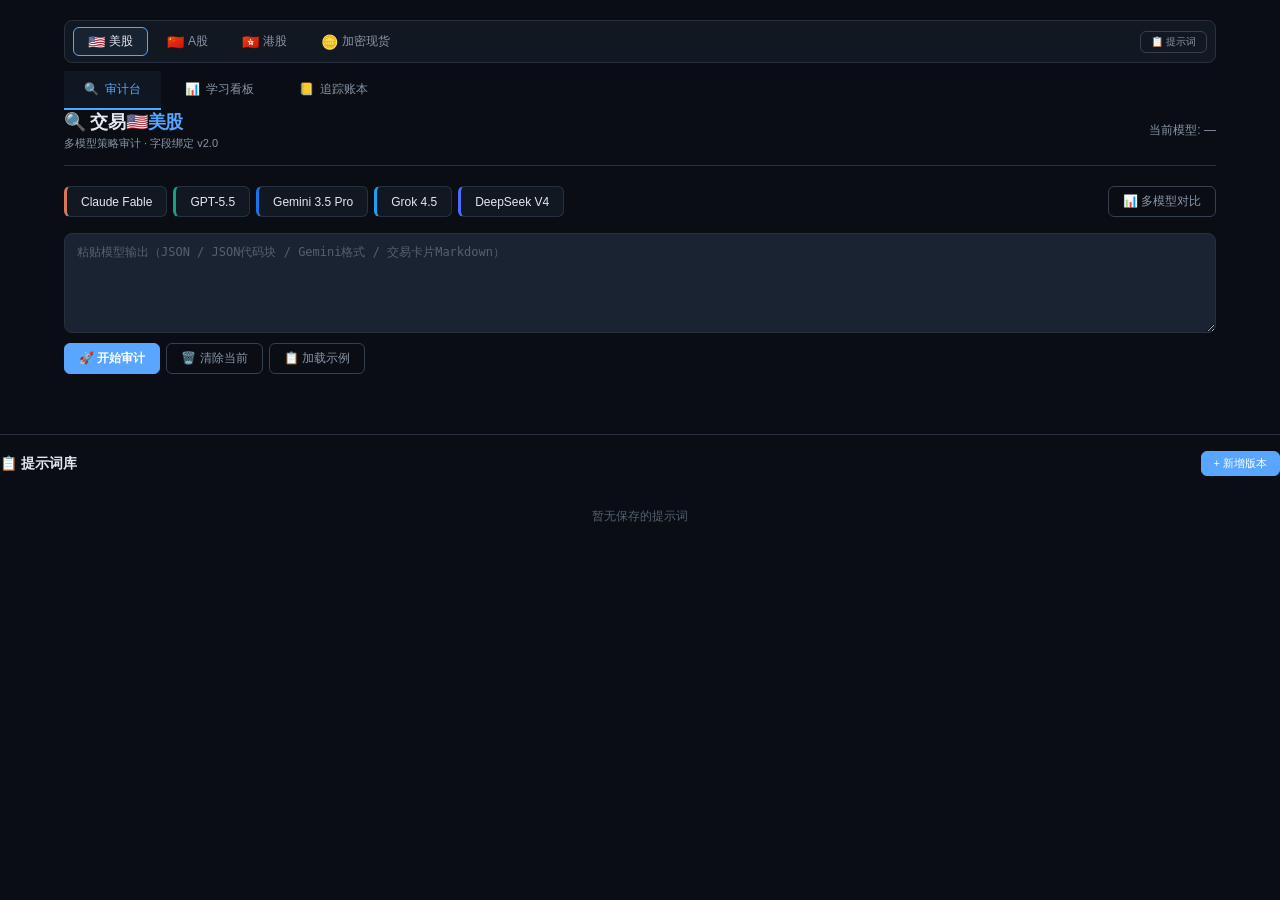
==== index.html @ ce40cd19 "feat: refresh quotes every 10min, only when page visible - 定时刷新 2min → 10min（600000ms） - 页面可见才刷新；切走/" ====
<!DOCTYPE html>
<html lang="zh-CN">
<head>
<meta charset="UTF-8">
<meta name="viewport" content="width=device-width,initial-scale=1.0">
<title>交易审计台 v3</title>

<link rel="stylesheet" href="css/style.css?v=1787227787">
<body>

<div class="app" id="app">
  <!-- Market Lane Bar (一级赛道) -->
  <div class="lane-bar" id="laneBar">
    <button class="lane-btn active" data-action="switchLane" data-lane="stream_us"><span class="lane-icon">🇺🇸</span>美股</button>
    <button class="lane-btn" data-action="switchLane" data-lane="stream_a"><span class="lane-icon">🇨🇳</span>A股</button>
    <button class="lane-btn" data-action="switchLane" data-lane="stream_hk"><span class="lane-icon">🇭🇰</span>港股</button>
    <button class="lane-btn" data-action="switchLane" data-lane="stream_crypto"><span class="lane-icon">🪙</span>加密现货</button>
    <div class="lane-actions">
      <button class="btn btn-secondary" id="promptBtn" style="font-size:10px;padding:3px 10px">📋 提示词</button>
    </div>
  </div>

  <!-- Tab Bar -->
  <div class="tab-bar" id="tabBar">
    <button class="tab-btn active" data-action="switchTab" data-tab="audit"><span class="icon">🔍</span>审计台</button>
    <button class="tab-btn" data-action="switchTab" data-tab="learning"><span class="icon">📊</span>学习看板</button>
    <button class="tab-btn" data-action="switchTab" data-tab="tracker"><span class="icon">📒</span>追踪账本</button>
  </div>

  <!-- Learning Tab -->
  <div class="tab-content" id="tab-learning">
    <div class="learn-dash">
      <div style="display:flex;justify-content:space-between;align-items:center;margin-bottom:14px">
        <div style="display:flex;align-items:center;gap:10px">
          <h1 style="font-size:16px;font-weight:700;margin:0">📊 全市场学习看板</h1>
          <span class="badge" style="font-size:10px;background:rgba(88,166,255,.12);color:#58a6ff">Prompt A → BI 仪表盘</span>
        </div>
      </div>
      <div class="learn-input-area">
        <div class="input-header">
          <span class="title">✏️ 输入 Prompt A 输出 <span class="badge">Markdown</span></span>
          <div style="display:flex;gap:4px">
            <button class="btn btn-secondary" data-action="learnClear">🗑️ 清空</button>
            <button class="btn btn-secondary" data-action="learnSample">📋 加载示例</button>
            <button class="btn" data-action="learnRender" style="background:var(--accent);border-color:var(--accent);color:#fff;font-weight:600">🎨 渲染看板</button>
          </div>
        </div>
        <textarea id="learnInput" placeholder="在此粘贴 Prompt A 的 BI 仪表盘输出..."></textarea>
      </div>
      <div class="learn-output" id="learnOutput">
        <div style="padding:60px 20px;text-align:center;color:var(--text-dim)">
          <div style="font-size:32px;margin-bottom:10px">📊</div>
          <div style="font-size:13px">粘贴 Prompt A 输出后点「渲染看板」</div>
        </div>
      </div>
    </div>
  </div>

  <!-- Tracker Tab -->
  <div class="tab-content" id="tab-tracker">
    <div style="padding:24px">
      <div style="display:flex;justify-content:space-between;align-items:center;margin-bottom:16px">
        <h2 style="font-size:18px;font-weight:700">📒 交易追踪账本</h2>
        <div style="display:flex;gap:8px;align-items:center">
          <span style="font-size:11px;color:var(--cyan)">每30秒自动检查</span>
          <button class="btn" data-action="trackerRefresh" style="font-size:11px">🔄 刷新检查</button>
        </div>
      </div>
      <div id="trackerContent"></div>
    </div>
  </div>

  <!-- Audit Tab -->
  <div class="tab-content active" id="tab-audit">
    <div class="header">
      <div>
        <h1>🔍 交易<span>审计台</span></h1>
        <div class="sub">多模型策略审计 · 字段绑定 v2.0</div>
      </div>
     <div style="display:flex;gap:6px">
       <span id="activeModel" style="font-size:12px;color:var(--text-dim);padding:6px 0">当前模型: —</span>
      </div>
    </div>

    <div class="toolbar" id="modelBar">
      <button class="btn btn-model" data-action="loadModel" data-model="claude" style="border-left:3px solid #D97757">Claude Fable</button>
      <button class="btn btn-model" data-action="loadModel" data-model="gpt" style="border-left:3px solid #10A37F">GPT-5.5</button>
      <button class="btn btn-model" data-action="loadModel" data-model="gemini" style="border-left:3px solid #1A73E8">Gemini 3.5 Pro</button>
      <button class="btn btn-model" data-action="loadModel" data-model="grok" style="border-left:3px solid #1DA1F2">Grok 4.5</button>
      <button class="btn btn-model" data-action="loadModel" data-model="deepseek" style="border-left:3px solid #4D6BFE">DeepSeek V4</button>
      <button class="btn btn-secondary" data-action="comparison" style="margin-left:auto">📊 多模型对比</button>
    </div>

    <div class="input-area">
      <textarea id="jsonInput" placeholder="粘贴模型输出（JSON / JSON代码块 / Gemini格式 / 交易卡片Markdown）" rows="4"></textarea>
      <div style="margin-top:6px;display:flex;gap:6px;flex-wrap:wrap">
        <button class="btn" data-action="audit" style="background:var(--accent);border-color:var(--accent);color:#fff;font-weight:600">🚀 开始审计</button>
        <button class="btn btn-secondary" data-action="clearModel">🗑️ 清除当前</button>
        <button class="btn btn-secondary" data-action="loadSample">📋 加载示例</button>
      </div>
    </div>

    <div class="stats-grid" id="statsGrid">
      <div class="stat-card"><div class="label">交易笔数</div><div class="value blue" id="totalTrades">0</div></div>
      <div class="stat-card"><div class="label">✅ 通过</div><div class="value green" id="passCount">0</div></div>
      <div class="stat-card"><div class="label">⚠️ 存疑</div><div class="value yellow" id="warnCount">0</div></div>
      <div class="stat-card"><div class="label">❌ 违规</div><div class="value red" id="failCount">0</div></div>
    </div>

    <div id="modelAnalysis" style="display:none"></div>

    <div class="main-layout" id="mainContent" style="display:none">
      <div>
        <div style="display:flex;gap:6px;align-items:center;margin-bottom:8px;font-size:11px" id="filterBar">
          <span style="color:#8895a8;font-weight:500">筛选：</span>
          <button class="btn filter-btn active" data-action="setFilter" data-filter="all" style="font-size:10px;padding:3px 10px">全部</button>
          <button class="btn filter-btn" data-action="setFilter" data-filter="confirmed" style="font-size:10px;padding:3px 10px">✅ 已确认</button>
          <button class="btn filter-btn" data-action="setFilter" data-filter="rejected" style="font-size:10px;padding:3px 10px">🔄 已驳回</button>
          <span id="filterSummary" style="margin-left:6px;color:#556070;font-size:10px"></span>
        </div>
        <div id="batchBar" style="display:none;background:rgba(88,166,255,.08);border-radius:6px;padding:6px 10px;margin-bottom:8px;font-size:11px;align-items:center;gap:8px">
          <span id="batchCount">已选 0 笔</span>
          <button class="btn" data-action="batchConfirm" style="font-size:10px;padding:3px 8px;color:var(--green);border-color:var(--green)">✅ 批量确认</button>
          <button class="btn" data-action="batchReject" style="font-size:10px;padding:3px 8px;color:var(--red);border-color:var(--red)">🔄 批量驳回</button>
          <button class="btn btn-secondary" data-action="batchClear" style="font-size:10px;padding:3px 8px">✕ 取消选择</button>
        </div>
        <div class="trades-list" id="tradesList"></div>
      </div>
      <div>
        <div id="marketSnapshot" style="margin-bottom:8px"></div>
        <div class="sidebar-card" id="sidebarPortfolio" style="display:none">
          <div class="sidebar-title">📊 资金组合</div>
          <div id="portfolioContent"></div>
        </div>
        <div class="sidebar-card" id="sidebarRules">
          <div class="sidebar-title">📋 R-10 输出规则</div>
          <pre style="font-size:11px;color:#94A3B8;line-height:1.6;font-family:'JetBrains Mono',monospace;white-space:pre-wrap">每次输出交易机会后，追加一个 ```json 代码块：
{
  "date": "YYYY-MM-DD",
  "portfolio": { "total": 10000, "cash": 0, "same_direction": 0 },
  "trades": [{
    "symbol": "", "direction": "long|short",
    "entry_low": 0, "entry_high": 0, "stop": 0,
    "target1": 0, "target2": 0,
    "claimed_rr": 0, "size_cny": 0,
    "anchors": { "stop": "", "target1": "", "target2": "" },
    "falsification": "",
    "exit_strategy": ""
  }]
}</pre>
        </div>
      </div>
    </div>

    <div id="comparisonView" style="display:none"></div>
  </div>
</div>


  <!-- ===== 底部提示词卡片 ===== -->
  <div class="prompt-section" id="promptSection" style="margin-top:24px;border-top:1px solid #283040;padding-top:16px">
    <div style="display:flex;justify-content:space-between;align-items:center;margin-bottom:12px">
      <h3 style="font-size:14px;font-weight:600;color:#e4e8ef;margin:0">📋 提示词库 <span id="promptSectionBadge" style="font-size:10px;color:#8895a8;font-weight:400"></span></h3>
      <button id="promptAddBtn" class="btn" style="background:#58a6ff;border-color:#58a6ff;color:#fff;font-size:11px;padding:4px 12px">+ 新增版本</button>
    </div>
    <div id="promptCardList" style="display:flex;flex-direction:column;gap:8px">
      <div style="padding:20px;text-align:center;color:#556070;font-size:12px">暂无保存的提示词</div>
    </div>
  </div>

  <!-- 新增/编辑弹窗 -->
  <div id="promptEditorModal" style="display:none;position:fixed;top:0;left:0;width:100%;height:100%;background:rgba(0,0,0,0.6);z-index:9999;align-items:center;justify-content:center">
    <div style="background:#1a2332;border:1px solid #283040;border-radius:12px;padding:20px;max-width:600px;width:90%;max-height:80vh;overflow-y:auto;color:#e4e8ef">
      <div style="display:flex;justify-content:space-between;align-items:center;margin-bottom:12px">
        <h3 id="promptEditorTitle" style="font-size:15px;font-weight:700;margin:0">📝 新增提示词</h3>
        <span id="promptEditorClose" style="cursor:pointer;color:#8895a8;font-size:20px">&times;</span>
      </div>
      <div style="margin-bottom:10px">
        <label style="font-size:11px;color:#8895a8;display:block;margin-bottom:4px">版本号</label>
        <input id="promptEditorVersion" style="width:100%;background:#0a0e14;border:1px solid #283040;border-radius:6px;padding:8px 10px;color:#e4e8ef;font-size:13px;outline:none;box-sizing:border-box" placeholder="例: v3.0">
      </div>
      <div style="margin-bottom:10px">
        <label style="font-size:11px;color:#8895a8;display:block;margin-bottom:4px">提示词内容</label>
        <textarea id="promptEditorContent" style="width:100%;min-height:200px;background:#0a0e14;border:1px solid #283040;border-radius:6px;padding:10px;color:#e4e8ef;font-size:12px;font-family:monospace;resize:vertical;box-sizing:border-box" placeholder="粘贴提示词内容..."></textarea>
      </div>
      <div style="display:flex;gap:8px;justify-content:flex-end">
        <button id="promptEditorCancel" class="btn btn-secondary" style="font-size:12px">取消</button>
        <button id="promptEditorSave" class="btn" style="background:#58a6ff;border-color:#58a6ff;color:#fff;font-size:12px;font-weight:600">💾 保存</button>
      </div>
    </div>
  </div>




  <script src="core/rr-formula.js?v=1787227787"></script>
  <script src="core/audit-rules.js?v=1787227787"></script>
  <script src="core/compliance.js?v=1787227787"></script>
  <script src="js/globals.js?v=1787227787"></script>
  <script src="js/store.js?v=1787227787"></script>
  <script src="js/parser.js?v=1787227787"></script>
  <script src="js/auditor.js?v=1787227787"></script>
  <script src="js/renderer.js?v=1787227787"></script>
  <script src="js/app.js?v=1787227787"></script>
  <script src="js/prompt.js?v=1787227787"></script>
</body>
</html>
---- css/style.css ----
*{margin:0;padding:0;box-sizing:border-box}
:root{--bg:#0a0e14;--surface:#121821;--surface2:#1a2332;--border:#283040;--border-light:#354050;--text:#e4e8ef;--text-dim:#8895a8;--text-muted:#556070;--accent:#58a6ff;--green:#3fb950;--orange:#d29922;--pink:#f778ba;--red:#f85149;--purple:#bc8cff;--cyan:#39d2c0;--glow:0 0 20px rgba(88,166,255,.08)}
body{font-family:-apple-system,BlinkMacSystemFont,'Segoe UI','Noto Sans',Helvetica,Arial,sans-serif;background:var(--bg);color:var(--text);min-height:100vh}
.app{max-width:1200px;margin:0 auto;padding:20px 24px}
.header{display:flex;justify-content:space-between;align-items:center;margin-bottom:20px;padding-bottom:14px;border-bottom:1px solid var(--border)}
.header h1{font-size:18px;font-weight:700;letter-spacing:-.3px}
.header h1 span{color:var(--accent)}
.header .sub{font-size:11px;color:var(--text-dim);margin-top:2px}
.toolbar{display:flex;gap:6px;flex-wrap:wrap;margin-bottom:16px}
.btn{padding:6px 14px;border-radius:6px;border:1px solid var(--border);background:var(--surface);color:var(--text);font-size:12px;cursor:pointer;font-family:inherit;transition:all .15s;font-weight:500}
.btn:hover{background:var(--surface2);border-color:var(--border-light)}
.btn.active{background:var(--accent);border-color:var(--accent);color:#fff}
.btn:active{transform:scale(0.93);opacity:.7;transition-duration:.03s}
.btn-secondary{background:transparent;border-color:var(--border-light);color:var(--text-dim)}
.btn-secondary:hover{color:var(--text);border-color:var(--text-dim)}
.input-area{margin-bottom:16px}
#jsonInput{width:100%;min-height:100px;padding:10px 12px;background:var(--surface2);border:1px solid var(--border);border-radius:8px;color:var(--text);font-size:12px;font-family:'JetBrains Mono','SF Mono',monospace;resize:vertical;outline:none;transition:border .15s}
#jsonInput:focus{border-color:var(--accent)}
#jsonInput::placeholder{color:var(--text-muted)}
.main-layout{display:grid;grid-template-columns:1fr 280px;gap:16px}
.main-layout > div:first-child{min-width:0}
.stats-grid{display:none;grid-template-columns:repeat(4,1fr);gap:8px;margin-bottom:14px}
.stat-card{background:var(--surface);border:1px solid var(--border);border-radius:8px;padding:10px 12px;text-align:center}
.stat-card .label{font-size:10px;color:var(--text-dim);text-transform:uppercase;letter-spacing:.5px}
.stat-card .value{font-size:24px;font-weight:700;margin-top:2px;letter-spacing:-.5px}
.stat-card .value.green{color:var(--green)}
.stat-card .value.yellow{color:var(--orange)}
.stat-card .value.red{color:var(--red)}
.stat-card .value.blue{color:var(--accent)}
.trades-list{display:flex;flex-direction:column;gap:12px}
.trade-card{background:var(--surface);border:1px solid var(--border);border-radius:10px;overflow:hidden;padding:14px 16px}
.trade-card.pass{border-left:3px solid var(--green)}
.trade-card.warn{border-left:3px solid var(--orange)}
.trade-card.fail{border-left:3px solid var(--red)}
.trade-card.confirmed{box-shadow:0 0 16px rgba(34,197,94,.12)}
.trade-card.rejected{opacity:.35;filter:grayscale(.6)}
.trade-header{display:flex;justify-content:space-between;align-items:center;margin-bottom:10px}
.trade-symbol{font-size:20px;font-weight:700;letter-spacing:-.5px}
.trade-direction{font-size:11px;padding:2px 8px;border-radius:999px;margin-left:8px;font-weight:500}
.trade-direction.long{background:rgba(63,185,80,.15);color:var(--green)}
.trade-direction.short{background:rgba(248,81,73,.12);color:var(--red)}
.trade-verdict{font-size:11px;padding:3px 8px;border-radius:999px;font-weight:600;letter-spacing:.3px}
.trade-verdict.pass{background:rgba(63,185,80,.12);color:var(--green)}
.trade-verdict.warn{background:rgba(210,153,34,.12);color:var(--orange)}
.trade-verdict.fail{background:rgba(248,81,73,.12);color:var(--red)}
.trade-details{display:grid;grid-template-columns:repeat(4,1fr);gap:8px}
.trade-detail-label{font-size:10px;color:var(--text-dim);text-transform:uppercase;letter-spacing:.3px}
.trade-detail-value{font-size:14px;font-weight:600;margin-top:1px}
.trade-checks{margin-top:4px}
.check-row{display:flex;align-items:flex-start;gap:6px;padding:4px 0;font-size:12px;line-height:1.5;border-bottom:1px solid rgba(255,255,255,.03)}
.check-row:last-child{border-bottom:none}
.check-icon{flex-shrink:0;width:16px;text-align:center;font-size:11px}
.check-text{color:var(--text-dim);word-break:break-word}
.check-row.pass .check-text{color:var(--text)}
.check-row.warn .check-text{color:var(--orange)}
.check-row.fail .check-text{color:var(--red)}
.sidebar-card{background:var(--surface);border:1px solid var(--border);border-radius:10px;padding:12px 14px;margin-bottom:12px}
.sidebar-title{font-size:12px;font-weight:600;color:var(--text-dim);margin-bottom:8px}
.portfolio-item{display:flex;justify-content:space-between;padding:4px 0;font-size:12px}
.portfolio-label{color:var(--text-dim)}
.portfolio-value{font-weight:600}
.progress-bar{height:4px;background:var(--surface2);border-radius:2px;overflow:hidden}
.progress-fill{height:100%;border-radius:2px;transition:width .4s}
.progress-fill.green{background:var(--green)}
.progress-fill.yellow{background:var(--orange)}
.progress-fill.red{background:var(--red)}
.save-indicator{padding:12px;background:rgba(255,255,255,.03);border-radius:8px;margin-bottom:12px;border-left:3px solid var(--accent);font-size:13px;display:flex;flex-direction:column;gap:4px}
   Tab + Learning Dashboard Styles v2
   ============================================================ */
.tab-bar{display:flex;gap:0;margin-bottom:16px;border-bottom:1px solid var(--border);background:var(--surface);border-radius:8px 8px 0 0;overflow:hidden}
.tab-btn{padding:10px 20px;font-size:12px;font-weight:500;color:var(--text-dim);background:transparent;border:none;cursor:pointer;transition:all .2s;position:relative;border-bottom:2px solid transparent}
.tab-btn:hover{color:var(--text);background:rgba(255,255,255,.03)}
.tab-btn.active{color:var(--accent);border-bottom-color:var(--accent);background:rgba(88,166,255,.06)}
.tab-btn .icon{margin-right:6px}
.tab-content{display:none;animation:fadeIn .25s ease}
.tab-content.active{display:block}

/* Learning Dashboard v2 — BI Style */
.learn-input-area{background:var(--surface);border:1px solid var(--border);border-radius:10px;padding:14px;margin-bottom:16px}
.learn-input-area .input-header{display:flex;justify-content:space-between;align-items:center;margin-bottom:8px}
.learn-input-area .input-header .title{font-size:13px;font-weight:600;color:var(--accent);display:flex;align-items:center;gap:6px}
.learn-input-area .input-header .title .badge{font-size:9px;background:rgba(88,166,255,.12);color:var(--accent);padding:1px 7px;border-radius:999px}
.learn-input-area textarea{width:100%;padding:10px 12px;background:var(--surface2);border:1px solid var(--border);border-radius:8px;color:var(--text);font-size:12px;line-height:1.6;resize:vertical;min-height:80px;font-family:inherit}
.learn-input-area textarea:focus{outline:none;border-color:var(--accent)}
.learn-input-area .btn-row{display:flex;gap:6px;margin-top:8px;flex-wrap:wrap}

/* BI Dashboard Output */
.learn-output{padding:0}
.bi-market-pulse{display:grid;grid-template-columns:repeat(auto-fit,minmax(140px,1fr));gap:10px;margin-bottom:16px}
.bi-pulse-card{background:var(--surface);border:1px solid var(--border);border-radius:10px;padding:14px 16px;position:relative;overflow:hidden}
.bi-pulse-card .pulse-label{font-size:10px;color:var(--text-dim);text-transform:uppercase;letter-spacing:.5px;margin-bottom:4px}
.bi-pulse-card .pulse-value{font-size:22px;font-weight:700;letter-spacing:-.5px}
.bi-pulse-card .pulse-change{font-size:10px;margin-top:2px;font-weight:500}
.bi-pulse-card .pulse-bar{position:absolute;bottom:0;left:0;height:3px;width:100%;border-radius:0 0 10px 10px}
.bi-pulse-card .pulse-icon{position:absolute;top:10px;right:12px;font-size:20px;opacity:.12}

.bi-section-card{background:var(--surface);border:1px solid var(--border);border-radius:10px;padding:14px 16px;margin-bottom:14px}
.bi-section-card .s-title{font-size:13px;font-weight:600;color:var(--accent);margin-bottom:10px;display:flex;align-items:center;gap:6px}
.bi-section-card .s-title .s-badge{font-size:9px;background:rgba(88,166,255,.12);color:var(--accent);padding:1px 7px;border-radius:999px;font-weight:500}

.bi-full-table{width:100%;border-collapse:collapse;font-size:12px;margin:0}
.bi-full-table th{padding:7px 10px;text-align:left;color:#94A3B8;font-weight:500;font-size:10px;border-bottom:1px solid var(--border)}
.bi-full-table td{padding:7px 10px;border-bottom:1px solid rgba(255,255,255,.03);color:var(--text)}
.bi-full-table tr:hover td{background:rgba(255,255,255,.02)}

.bi-tag{display:inline-block;padding:2px 8px;border-radius:999px;font-size:10px;font-weight:500}
.bi-tag.green{background:rgba(34,197,94,.12);color:#22C55E}
.bi-tag.red{background:rgba(239,68,68,.12);color:#EF4444}
.bi-tag.yellow{background:rgba(210,153,34,.12);color:#d29922}
.bi-tag.blue{background:rgba(88,166,255,.12);color:#58a6ff}
.bi-tag.gray{background:rgba(148,163,184,.12);color:#94A3B8}
.bi-tag.purple{background:rgba(139,92,246,.12);color:#8B5CF6}

.bi-insight{background:var(--surface);border:1px solid var(--border);border-radius:10px;padding:12px 14px;margin:12px 0;border-left:3px solid var(--accent)}
.bi-insight .text{font-size:12px;line-height:1.7;color:#94A3B8}
.bi-insight .text strong{color:#E2E8F0;font-weight:600}

/* Legacy markdown styles for fallback */
.learn-output .md-body{line-height:1.7}
.learn-output .md-body h1{font-size:18px;font-weight:700;margin:20px 0 10px;color:#E2E8F0;padding-bottom:6px;border-bottom:1px solid var(--border)}
.learn-output .md-body h2{font-size:15px;font-weight:700;margin:16px 0 8px;color:#E2E8F0}
.learn-output .md-body h3{font-size:13px;font-weight:600;margin:12px 0 6px;color:#94A3B8}
.learn-output .md-body p{margin:6px 0;font-size:12px;line-height:1.7}
.learn-output .md-body blockquote{border-left:3px solid var(--accent);padding:8px 14px;margin:10px 0;background:rgba(88,166,255,.05);border-radius:0 6px 6px 0;font-size:12px;color:#94A3B8}
.learn-output .md-body code{background:rgba(255,255,255,.06);padding:2px 6px;border-radius:4px;font-size:11px;font-family:'JetBrains Mono',monospace;color:#d29922}
.learn-output .md-body pre{background:rgba(0,0,0,.3);padding:10px 14px;border-radius:8px;overflow-x:auto;margin:8px 0;border:1px solid var(--border)}
.learn-output .md-body hr{border:none;border-top:1px solid var(--border);margin:14px 0}
#comparisonView{display:none}
/* ============================================================
   BI Dashboard Styles
   ============================================================ */
.bi-dashboard{animation:fadeIn .3s ease}
@keyframes fadeIn{from{opacity:0;transform:translateY(8px)}to{opacity:1;transform:translateY(0)}}
.bi-kpi-grid{display:grid;grid-template-columns:repeat(auto-fit,minmax(140px,1fr));gap:8px;margin-bottom:16px}
.bi-kpi-card{background:var(--surface);border:1px solid var(--border);border-radius:8px;padding:12px 14px;overflow:hidden}
.bi-kpi-card .kpi-label{font-size:10px;color:var(--text-dim);text-transform:uppercase;letter-spacing:.5px;margin-bottom:2px}
.bi-kpi-card .kpi-value{font-size:22px;font-weight:700;letter-spacing:-.5px}
.bi-kpi-card .kpi-sub{font-size:10px;color:var(--text-dim);margin-top:2px}
.bi-section{background:var(--surface);border:1px solid var(--border);border-radius:10px;padding:14px 16px;margin-bottom:16px}
.bi-section-title{font-size:13px;font-weight:600;color:var(--accent);margin-bottom:10px;display:flex;align-items:center;gap:6px}
.bi-section-title .badge{font-size:9px;background:rgba(88,166,255,.12);color:var(--accent);padding:1px 7px;border-radius:999px;font-weight:500}
.bi-grid-2{display:grid;grid-template-columns:1fr 1fr;gap:12px}@media(max-width:768px){.bi-grid-2{grid-template-columns:1fr}}
.bi-heatmap table{width:100%;border-collapse:collapse;font-size:11px}
.bi-heatmap td,.bi-heatmap th{padding:5px 8px;text-align:center}
.bi-heatmap th{color:var(--text-dim);font-weight:500;font-size:10px}
.bi-heatmap .cell{padding:6px 4px;border-radius:4px;font-size:12px;font-weight:600;min-width:40px}
.bi-bar{display:flex;align-items:center;gap:6px;margin-bottom:4px}
.bi-bar .label{font-size:11px;min-width:64px;color:var(--text);white-space:nowrap;overflow:hidden;text-overflow:ellipsis}
.bi-bar .track{flex:1;height:16px;background:var(--surface2);border-radius:3px;overflow:hidden}
.bi-bar .fill{height:100%;border-radius:3px;transition:width .6s ease}
.bi-bar .val{font-size:11px;min-width:28px;text-align:right;color:var(--text-dim);font-family:'JetBrains Mono',monospace}
.bi-reco-card{background:var(--surface2);border:1px solid var(--border);border-radius:8px;padding:10px 12px;margin-top:8px}
.bi-reco-card .r-header{display:flex;justify-content:space-between;align-items:center;margin-bottom:6px}
.bi-reco-card .r-sym{font-size:14px;font-weight:700}
 .bi-reco-card .r-verdict{font-size:11px;padding:2px 8px;border-radius:999px;font-weight:500}
/* click feedback */
.btn:active{transform:scale(.95)}
.clickBounce{animation:clickBounce .25s ease}
@keyframes clickBounce{0%{transform:scale(1)}40%{transform:scale(.92)}70%{transform:scale(1.04)}100%{transform:scale(1)}}


/* ===== Market Lane Bar (一级赛道) ===== */
.lane-bar{display:flex;gap:4px;margin-bottom:8px;padding:6px 8px;background:var(--surface);border:1px solid var(--border);border-radius:8px;align-items:center}
.lane-btn{padding:5px 14px;font-size:12px;font-weight:500;color:var(--text-dim);background:transparent;border:1px solid transparent;border-radius:6px;cursor:pointer;transition:all .15s;display:flex;align-items:center;gap:4px}
.lane-btn:hover{color:var(--text);background:rgba(255,255,255,.03);border-color:var(--border-light)}
.lane-btn.active{color:var(--text);background:rgba(88,166,255,.08);border-color:var(--accent)}
.lane-btn .lane-icon{font-size:14px}
.lane-actions{margin-left:auto;display:flex;gap:4px}

/* ===== Prompt Manager Modal ===== */
.modal-overlay{display:none;position:fixed;top:0;left:0;width:100%;height:100%;background:rgba(0,0,0,.6);z-index:1000;align-items:center;justify-content:center}
.modal-overlay.active{display:flex}
.modal-box{background:var(--surface2);border:1px solid var(--border);border-radius:12px;width:700px;max-width:90vw;max-height:80vh;display:flex;flex-direction:column;box-shadow:0 20px 60px rgba(0,0,0,.5)}
.modal-header{display:flex;justify-content:space-between;align-items:center;padding:14px 18px;border-bottom:1px solid var(--border)}
.modal-header h2{font-size:15px;font-weight:700;margin:0}
.modal-close{background:none;border:none;color:var(--text-dim);cursor:pointer;font-size:18px;padding:4px}
.modal-close:hover{color:var(--text)}
.modal-body{padding:14px 18px;overflow-y:auto;flex:1}
.modal-body textarea{width:100%;min-height:200px;background:var(--bg);border:1px solid var(--border);border-radius:8px;color:var(--text);font-size:12px;font-family:'JetBrains Mono',monospace;padding:10px 12px;resize:vertical;outline:none}
.modal-body textarea:focus{border-color:var(--accent)}
.prompt-version-list{list-style:none;padding:0;margin:0}
.prompt-version-list li{display:flex;justify-content:space-between;align-items:center;padding:8px 10px;border-bottom:1px solid var(--border);font-size:12px;cursor:pointer;transition:background .1s}
.prompt-version-list li:hover{background:rgba(255,255,255,.03)}
.prompt-version-list li:last-child{border-bottom:none}
.prompt-version-list .version-tag{font-size:10px;padding:2px 6px;border-radius:4px;background:rgba(88,166,255,.12);color:var(--accent)}
.prompt-version-list .version-date{color:var(--text-dim);font-size:10px}
.prompt-actions{display:flex;gap:6px;margin-top:8px}
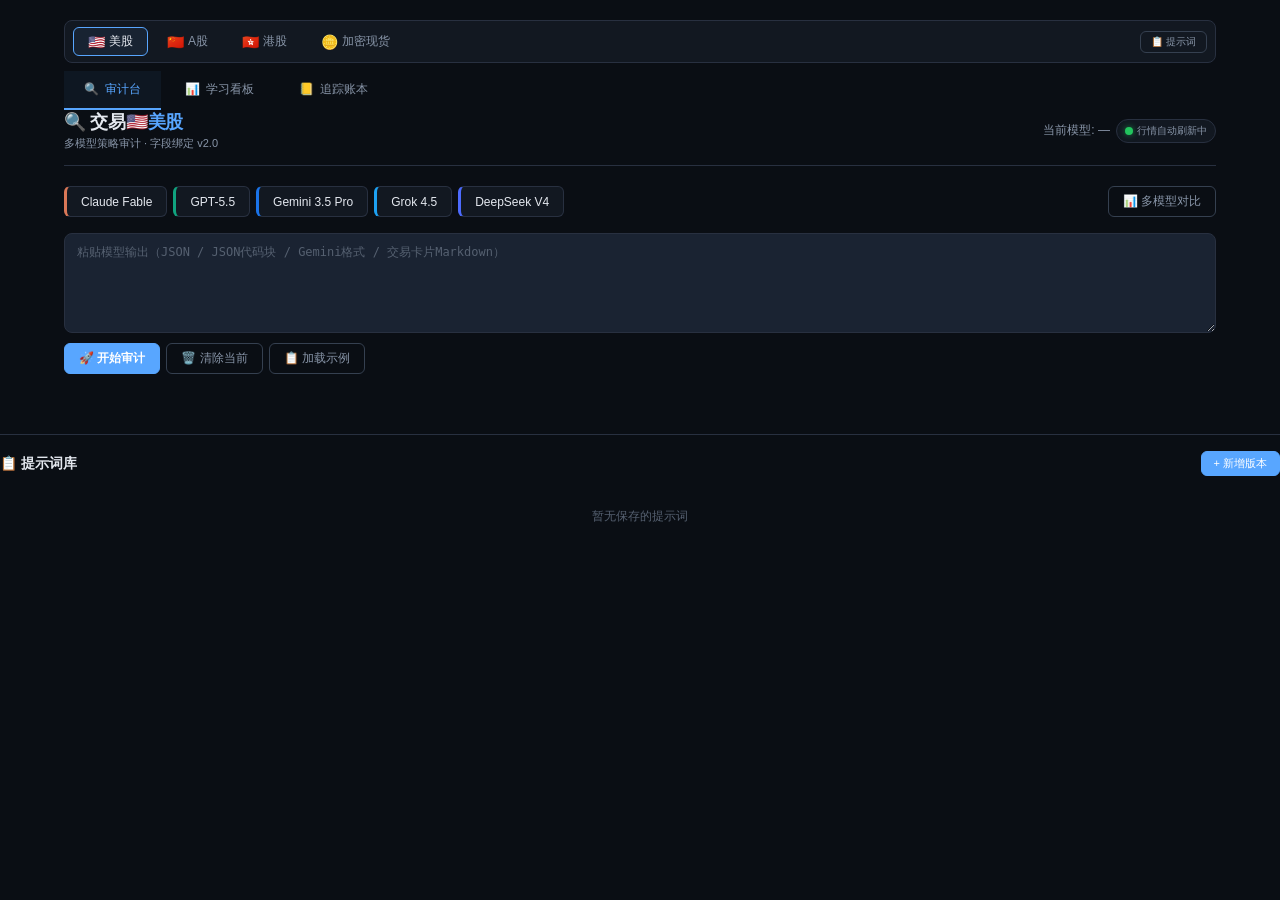
==== commit 68120c87: "feat: visibility status dot in header (green=refreshing, gray=paused) - header 右侧新增状态灯：绿=行情自动刷新中 / 灰" ====
--- a/index.html
+++ b/index.html
@@ -5,7 +5,7 @@
 <meta name="viewport" content="width=device-width,initial-scale=1.0">
 <title>交易审计台 v3</title>
 
-<link rel="stylesheet" href="css/style.css?v=1787227787">
+<link rel="stylesheet" href="css/style.css?v=1787227934">
 <body>
 
 <div class="app" id="app">
@@ -77,8 +77,12 @@
         <h1>🔍 交易<span>审计台</span></h1>
         <div class="sub">多模型策略审计 · 字段绑定 v2.0</div>
       </div>
-     <div style="display:flex;gap:6px">
+     <div style="display:flex;gap:6px;align-items:center">
        <span id="activeModel" style="font-size:12px;color:var(--text-dim);padding:6px 0">当前模型: —</span>
+       <span id="liveStatus" title="行情自动刷新状态" style="display:inline-flex;align-items:center;gap:4px;font-size:10px;color:var(--text-dim);padding:4px 8px;border:1px solid var(--border);border-radius:999px;background:var(--surface)">
+         <span id="liveDot" style="width:8px;height:8px;border-radius:50%;background:#64748b;display:inline-block"></span>
+         <span id="liveText">初始化</span>
+       </span>
       </div>
     </div>
 
@@ -193,15 +197,15 @@
 
 
 
-  <script src="core/rr-formula.js?v=1787227787"></script>
-  <script src="core/audit-rules.js?v=1787227787"></script>
-  <script src="core/compliance.js?v=1787227787"></script>
-  <script src="js/globals.js?v=1787227787"></script>
-  <script src="js/store.js?v=1787227787"></script>
-  <script src="js/parser.js?v=1787227787"></script>
-  <script src="js/auditor.js?v=1787227787"></script>
-  <script src="js/renderer.js?v=1787227787"></script>
-  <script src="js/app.js?v=1787227787"></script>
-  <script src="js/prompt.js?v=1787227787"></script>
+  <script src="core/rr-formula.js?v=1787227934"></script>
+  <script src="core/audit-rules.js?v=1787227934"></script>
+  <script src="core/compliance.js?v=1787227934"></script>
+  <script src="js/globals.js?v=1787227934"></script>
+  <script src="js/store.js?v=1787227934"></script>
+  <script src="js/parser.js?v=1787227934"></script>
+  <script src="js/auditor.js?v=1787227934"></script>
+  <script src="js/renderer.js?v=1787227934"></script>
+  <script src="js/app.js?v=1787227934"></script>
+  <script src="js/prompt.js?v=1787227934"></script>
 </body>
 </html>
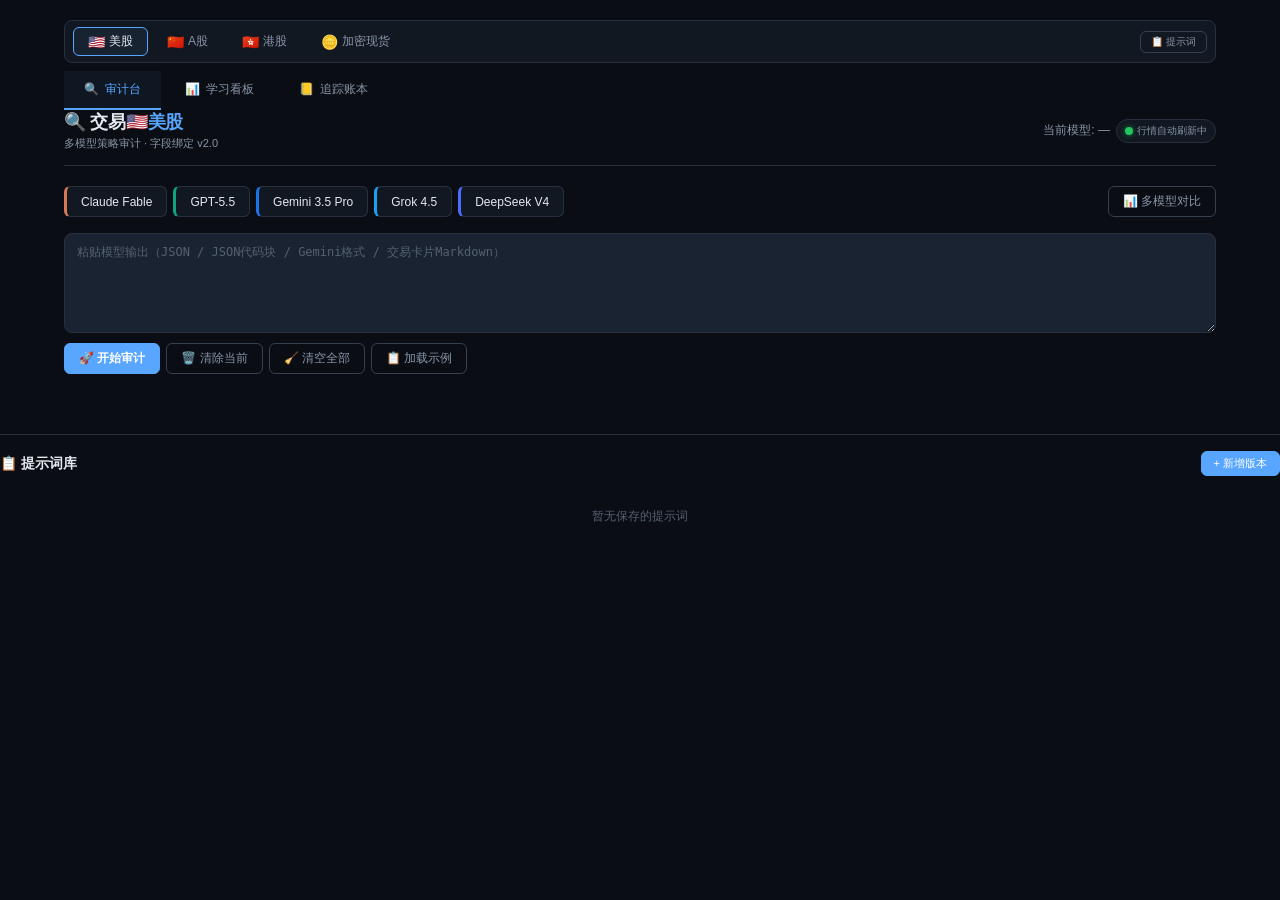
==== commit 3b5a554b: "feat: add clear-all-models button (delete all saved model data) - index.html: 新增 🧹 清空全部 按钮 - app.js:" ====
--- a/index.html
+++ b/index.html
@@ -100,6 +100,7 @@
       <div style="margin-top:6px;display:flex;gap:6px;flex-wrap:wrap">
         <button class="btn" data-action="audit" style="background:var(--accent);border-color:var(--accent);color:#fff;font-weight:600">🚀 开始审计</button>
         <button class="btn btn-secondary" data-action="clearModel">🗑️ 清除当前</button>
+        <button class="btn btn-secondary" data-action="clearAllModels" title="删除所有模型的已保存数据">🧹 清空全部</button>
         <button class="btn btn-secondary" data-action="loadSample">📋 加载示例</button>
       </div>
     </div>
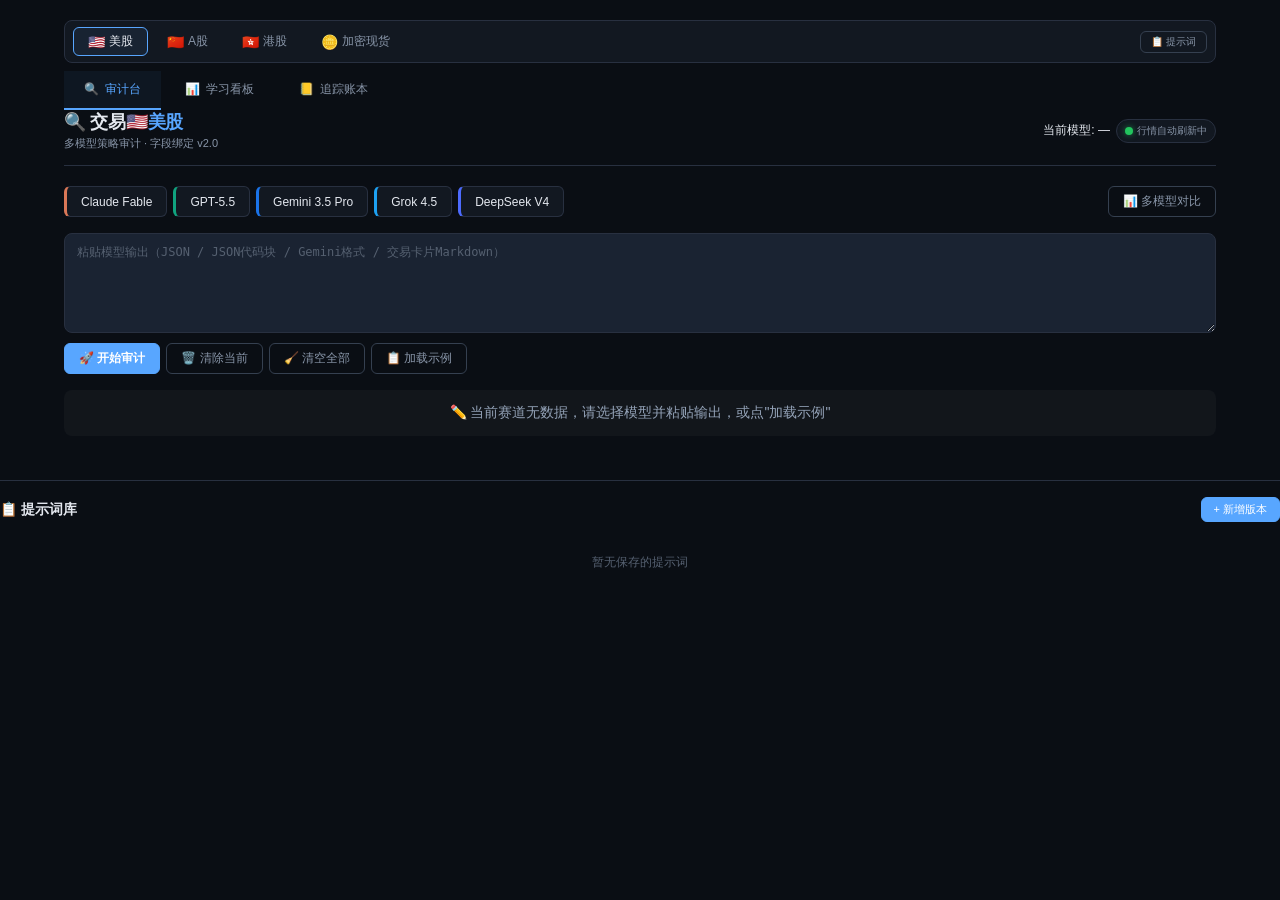
==== commit f589f745: "feat: audit chain (tamper-proof hash-linked log) - core/audit-chain.js: FNV-1a hash + 链式互链 + verify " ====
--- a/index.html
+++ b/index.html
@@ -5,7 +5,7 @@
 <meta name="viewport" content="width=device-width,initial-scale=1.0">
 <title>交易审计台 v3</title>
 
-<link rel="stylesheet" href="css/style.css?v=1787227934">
+<link rel="stylesheet" href="css/style.css?v=1787280875">
 <body>
 
 <div class="app" id="app">
@@ -66,6 +66,7 @@
           <button class="btn" data-action="trackerRefresh" style="font-size:11px">🔄 刷新检查</button>
         </div>
       </div>
+      <div id="auditChainPanel" style="margin-bottom:16px"></div>
       <div id="trackerContent"></div>
     </div>
   </div>
@@ -198,15 +199,16 @@
 
 
 
-  <script src="core/rr-formula.js?v=1787227934"></script>
-  <script src="core/audit-rules.js?v=1787227934"></script>
-  <script src="core/compliance.js?v=1787227934"></script>
-  <script src="js/globals.js?v=1787227934"></script>
-  <script src="js/store.js?v=1787227934"></script>
-  <script src="js/parser.js?v=1787227934"></script>
-  <script src="js/auditor.js?v=1787227934"></script>
-  <script src="js/renderer.js?v=1787227934"></script>
-  <script src="js/app.js?v=1787227934"></script>
-  <script src="js/prompt.js?v=1787227934"></script>
+  <script src="core/rr-formula.js?v=1787280875"></script>
+  <script src="core/audit-rules.js?v=1787280875"></script>
+  <script src="core/compliance.js?v=1787280875"></script>
+  <script src="core/audit-chain.js?v=1787280875"></script>
+  <script src="js/globals.js?v=1787280875"></script>
+  <script src="js/store.js?v=1787280875"></script>
+  <script src="js/parser.js?v=1787280875"></script>
+  <script src="js/auditor.js?v=1787280875"></script>
+  <script src="js/renderer.js?v=1787280875"></script>
+  <script src="js/app.js?v=1787280875"></script>
+  <script src="js/prompt.js?v=1787280875"></script>
 </body>
 </html>
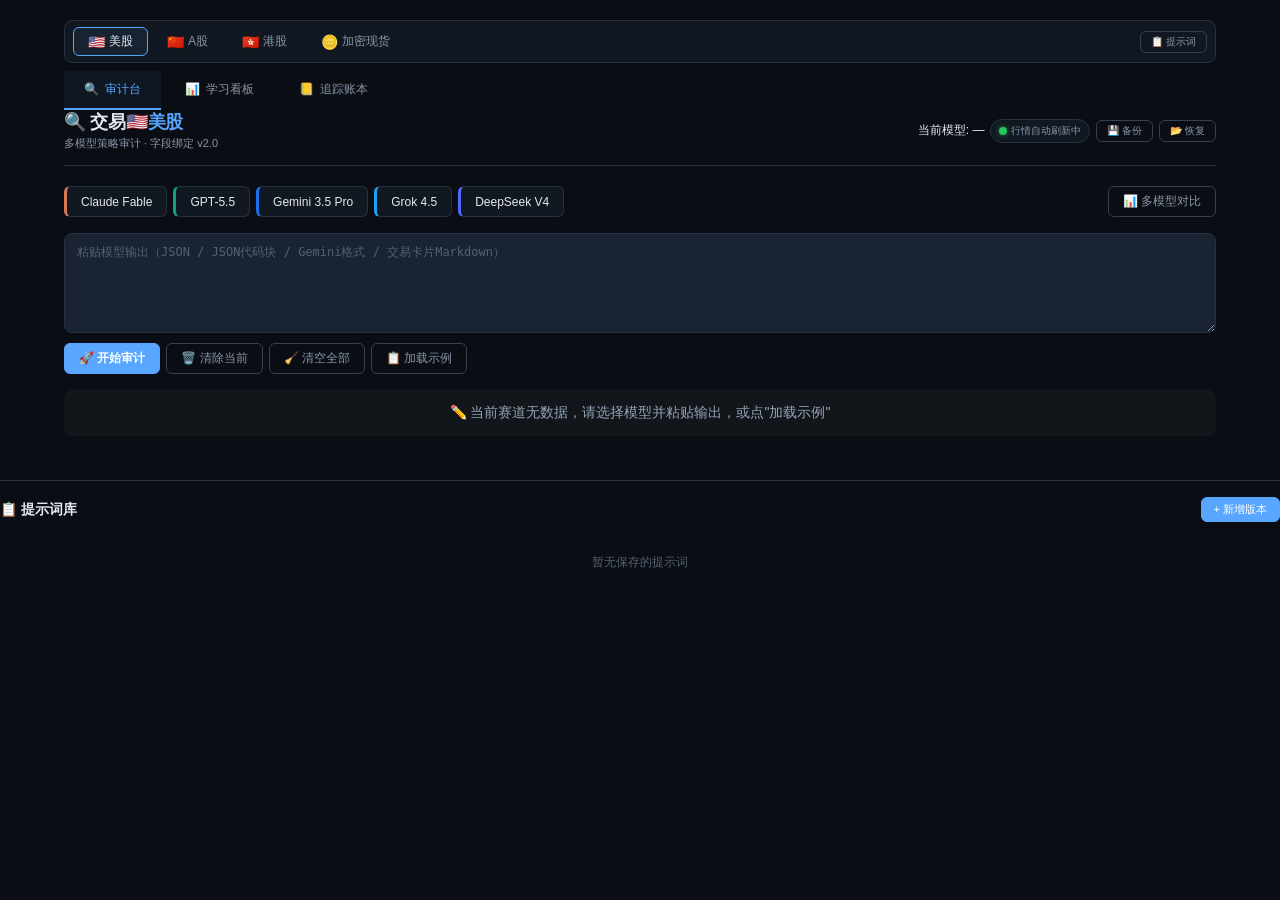
==== commit 89144f2a: "feat: backup/restore (full export + import) + 30-day reminder - 右上角新增 💾备份 / 📂恢复 按钮 - 导出: 4 赛道全部数据(模型" ====
--- a/index.html
+++ b/index.html
@@ -84,6 +84,9 @@
          <span id="liveDot" style="width:8px;height:8px;border-radius:50%;background:#64748b;display:inline-block"></span>
          <span id="liveText">初始化</span>
        </span>
+       <button class="btn btn-secondary" data-action="backupNow" style="font-size:10px;padding:3px 10px">💾 备份</button>
+       <button class="btn btn-secondary" data-action="restoreBackup" style="font-size:10px;padding:3px 10px">📂 恢复</button>
+       <input type="file" id="backupFileInput" accept=".json,application/json" style="display:none">
       </div>
     </div>
 
